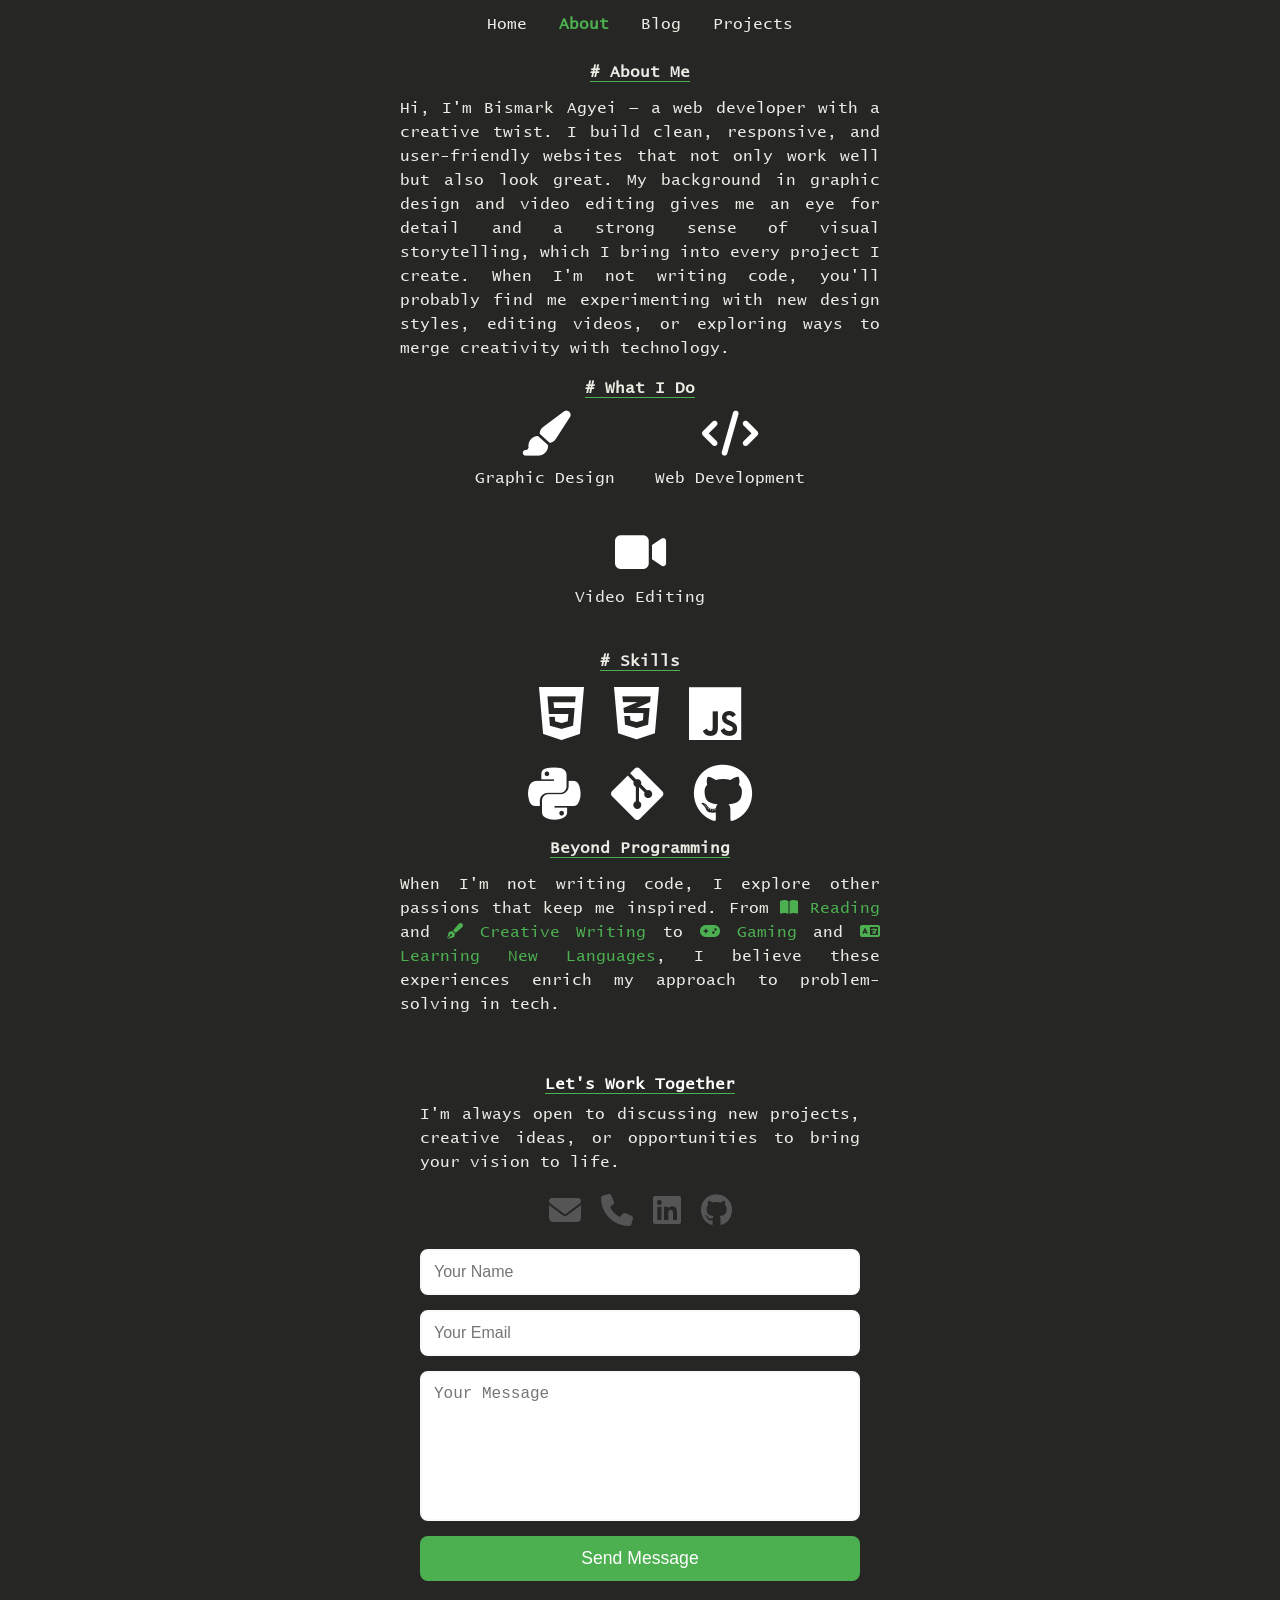
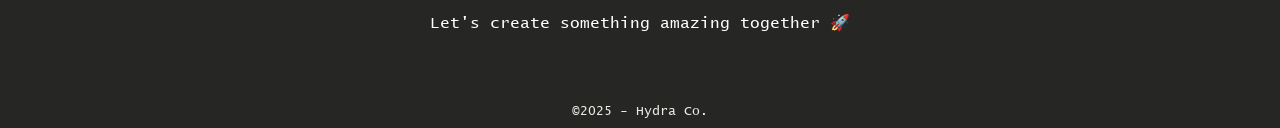
==== about.html @ a5358937 "first push of code for my portfolio website" ====
<!DOCTYPE html>
<html lang="en">
<head>
    <meta charset="UTF-8">
    <meta name="viewport" content="width=device-width, initial-scale=1.0">
    <link rel="stylesheet" href="https://cdnjs.cloudflare.com/ajax/libs/font-awesome/6.5.2/css/all.min.css">
    <link rel="stylesheet" href="css/about.css">
    <link rel="icon" type="image/png" href="img/kaizoku.png">
    <title>About</title>
    <script src="js/main.js"></script>
</head>
<body>
    <header class="header">
        <nav>
            <a class="nav_link" href="main.html">Home</a>
            <a class="nav_link active" href="about.html">About</a>
            <a class="nav_link" href="blog.html">Blog</a>
            <a class="nav_link" href="projects.html">Projects</a>
        </nav>
    </header>
    <article>
        <h1># About Me</h1>
        <!-- <figure>
            <img class="kaizoku" src="img/kaizoku.png" alt="">
        </figure> -->
        <section class="about">
        <p class="about_me">
            <!-- This is the story of me, the guy who was able to skin lions alive. The defeater of the defeatist mentality.
            I am the one who was killed but came back to live and then never died again. In the beginning, there was I and no one else, until I got bored and brought everything forth into existence. You see me when you look at your brother. 
            Stare at me when you look into the sun. If there is no Sun, then there is no me. I am the Luminious DARKNESS. KALI. Hydra. -->
            Hi, I'm Bismark Agyei — a web developer with a creative twist. I build clean, responsive, and user-friendly websites that not only work well but also look great. My background in graphic design and video editing gives me an eye for detail and a strong sense of visual storytelling, which I bring into every project I create.
            When I'm not writing code, you'll probably find me experimenting with new design styles, editing videos, or exploring ways to merge creativity with technology.
        </p>
        </section>
        <section class="things_i_do">
            <section class="services">
                <h2> # What I Do</h2>
                <div class="service-icons">
                    <div class="service-item">
                    <i class="fa-solid fa-paintbrush" title="Graphic Design"></i>
                    <p>Graphic Design</p>
                    </div>
                    <div class="service-item">
                    <i class="fa-solid fa-code" title="Web Development"></i>
                    <p>Web Development</p>
                    </div>
                    <div class="service-item">
                    <i class="fa-solid fa-video" title="Video Editing"></i>
                    <p>Video Editing</p>
                    </div>
                </div>
            </section>
        </section>
        <h2 class="skillo"># Skills</h2>
        <section class="skills">
            <div class="skill-icons">
                <div class="row">
                    <i class="fa-brands fa-html5" title="HTML5"></i>
                    <i class="fa-brands fa-css3-alt" title="CSS3"></i>
                    <i class="fa-brands fa-js" title="JavaScript"></i>
                </div>
                <div class="row">
                    <i class="fa-brands fa-python" title="Python"></i>
                    <i class="fa-brands fa-git-alt" title="Git"></i>
                    <i class="fa-brands fa-github" title="Github"></i>
                </div>
            </div>
        </section>
        <section id="beyond-programming">
            <h2>Beyond Programming</h2>
            <p>
                When I'm not writing code, I explore other passions that keep me inspired.
                From <span class="hobby"><i class="fa-solid fa-book-open"></i> Reading</span> 
                and <span class="hobby"><i class="fa-solid fa-pen-fancy"></i> Creative Writing</span> 
                to <span class="hobby"><i class="fa-solid fa-gamepad"></i> Gaming</span> 
                and <span class="hobby"><i class="fa-solid fa-language"></i> Learning New Languages</span>,
                I believe these experiences enrich my approach to problem-solving in tech.
            </p>
            <div class="beyond-row">
            </div>
        </section>
        <section id="contact">
            <h2>Let's Work Together</h2>
            <p>I'm always open to discussing new projects, creative ideas, or opportunities to bring your vision to life.</p>
            
            <div class="contact-links">
                <a href="mailto:iambismark38@gmail.com"><i class="fa-solid fa-envelope"></i></a>
                <a href="tel:+233551283848"><i class="fa-solid fa-phone"></i></a>
                <a href="https://linkedin.com/in/bismark-agyei/" target="_blank"><i class="fa-brands fa-linkedin"></i></a>
                <a href="https://github.com/kofimuad" target="_blank"><i class="fa-brands fa-github"></i></a>
            </div>
            
            <form action="https://formspree.io/f/yourformid" method="POST">
                <input type="text" name="name" placeholder="Your Name" required>
                <input type="email" name="_replyto" placeholder="Your Email" required>
                <textarea name="message" placeholder="Your Message" required></textarea>
                <button type="submit">Send Message</button>
            </form>

            <p class="closing-line">Let's create something amazing together 🚀</p>
        </section>
    </article>
    <footer>
        <p>©2025 - Hydra Co.</p>
    </footer>
</body>
</html>
---- css/about.css ----
/* Reset & Base Styles */
* {
    margin: 0;
    padding: 0;
    box-sizing: border-box;
}

@font-face {
    font-family: 'Lucida';
    src: url('../assets/lucida-console/lucon.ttf') format('truetype');
}

html, body {
  margin: 0;
  padding: 0;
  /* height: 100%; */
  background-color: #262624; /* dark background to match your site */
}

body {
  background-color: #262624;
  font-family: 'Lucida', sans-serif;
  color: #ECEBE4;
}

/* Navigation */
nav {
  margin-top: 1rem;
  display: flex;
  justify-content: center;
  gap: 2rem;
  margin-bottom: 2rem;
}

nav a {
    position: relative;
    text-decoration: none;
    color: inherit;
    font-weight: 500;
    color: #ECEBE4;
}

nav a.active {
  color: #4CAF50; /* active page */
  font-weight: bold; /* optional */
}

nav a::after {
  content: "";
  position: absolute;
  left: 50%;                /* Start from the middle */
  bottom: 0;
  width: 0;
  height: 2px;
  background-color: #4CAF50;
  transition: all 0.3s ease;
  transform: translateX(-50%);
}

nav a:hover::after {
  width: 100%;              /* Expand to full width */
}

article {
  display: flex;
  flex-direction: column;
  align-items: center;
  margin-left: 25rem;
  margin-right: 25rem;
}

article h1 {
  margin-bottom: 1rem;
  font-size: 1rem;
  text-decoration: underline;
  text-decoration-color: #4CAF50;
  text-underline-offset: 4px;
}

article p {
  text-align: justify;
  line-height: 1.5;
}

h2 {
  text-decoration: underline;
  text-decoration-color: #4CAF50;
  text-underline-offset: 4px;
}

.skillo {
  margin-top: 1.5rem;
  margin-bottom: 0;
  font-size: 1rem;
}

.skills {
  text-align: center;
  /* padding: 20px; */
}

.skill-icons {
  display: flex;
  justify-content: center;
  gap: 30px;
  margin-top: 15px;
}

.skill-icons i {
  font-size: 60px;
  color: #fff;
  transition: transform 0.3s ease, color 0.3s ease;
  cursor: pointer;
}

.skill-icons {
  display: flex;
  flex-direction: column; /* stack rows vertically */
  gap: 20px; /* space between rows */
  align-items: center; /* center the rows horizontally */
}

.skill-icons .row {
  display: flex;
  gap: 30px;
}

/* Hover effect - scale up slightly */
.skill-icons i:hover {
  transform: scale(1.2);
  color: #4CAF50; /* optional: change color on hover */
}

/* Optional bounce effect instead */
/* .skill-icons i:hover {
  animation: bounce 0.5s;
  color: #ff5722;
} */

@keyframes bounce {
  0%, 100% { transform: translateY(0); }
  50% { transform: translateY(-8px); }
}

.services {
  text-align: center;
  padding: 20px;
}

.service-icons {
  display: flex;
  justify-content: center;
  gap: 40px;
  margin-top: 15px;
  flex-wrap: wrap; /* makes it responsive on small screens */
}

.service-item {
  display: flex;
  flex-direction: column;
  align-items: center;
}

.service-item i {
  font-size: 45px;
  color: #fff;
  transition: transform 0.3s ease, color 0.3s ease;
  cursor: pointer;
}

.service-item p {
  margin-top: 10px;
  font-size: 16px;
  font-weight: 500;
}

.service-item i:hover {
  transform: scale(1.2);
  color: #4CAF50;
}

.services h2 {
  font-size: 1rem;
}

footer {
  position: relative;
  bottom: 0;
  left: 0;
  width: 100%;
  background: #262624;
  color: #ECEBE4;
  text-align: center;
  font-size: 13px;
  padding: 10px;
}

.kaizoku {
  border-radius: 50%;
  height: 150px;
  width: auto;
}

#beyond-programming {
  display: flex;
  flex-direction: column;
  align-items: center;
}

#beyond-programming h2 {
  font-size: 1rem;
  padding: 1rem;
}

#beyond-programming .hobby {
  font-size: 1rem;
  color: #4CAF50;
  transition: transform 0.3s ease, color 0.3s ease;
  cursor: pointer;
}

#contact {
  text-align: center;
  padding: 60px 20px;
  background: #262624; /* light neutral background */
}

#contact h2 {
  font-size: 1rem;
  margin-bottom: 10px;
  color: #fff;
}

#contact .contact-intro {
  font-size: 1.1rem;
  color: #555;
  margin-bottom: 30px;
}

/* Contact Icons */
.contact-links {
  display: flex;
  justify-content: center;
  gap: 20px;
  margin-top: 20px;
  margin-bottom: 20px;
}

.contact-links a {
  font-size: 2rem;
  color: #555;
  transition: transform 0.3s ease, color 0.3s ease;
}

.contact-links a:hover {
  color: #4CAF50; /* highlight green (match your site accent) */
  transform: scale(1.2);
}

/* Contact Form */
form {
  max-width: 500px;
  margin: 0 auto;
  display: flex;
  flex-direction: column;
  gap: 15px;
}

form input,
form textarea {
  width: 100%;
  padding: 12px;
  font-size: 1rem;
  border: 2px solid #f9f9f9;
  border-radius: 8px;
  outline: none;
  transition: border-color 0.3s ease;
}

form input:focus,
form textarea:focus {
  border-color: #4CAF50;
}

form textarea {
  resize: none;
  height: 150px;
}

form button {
  padding: 12px;
  font-size: 1.1rem;
  background: #4CAF50;
  color: white;
  border: none;
  border-radius: 8px;
  cursor: pointer;
  transition: background 0.3s ease, transform 0.3s ease;
}

form button:hover {
  background: #45a049;
  transform: scale(1.05);
}

/* Closing Line */
.closing-line {
  text-align: center;
  margin-top: 30px;
  font-size: 1rem;
  color: #fff
}
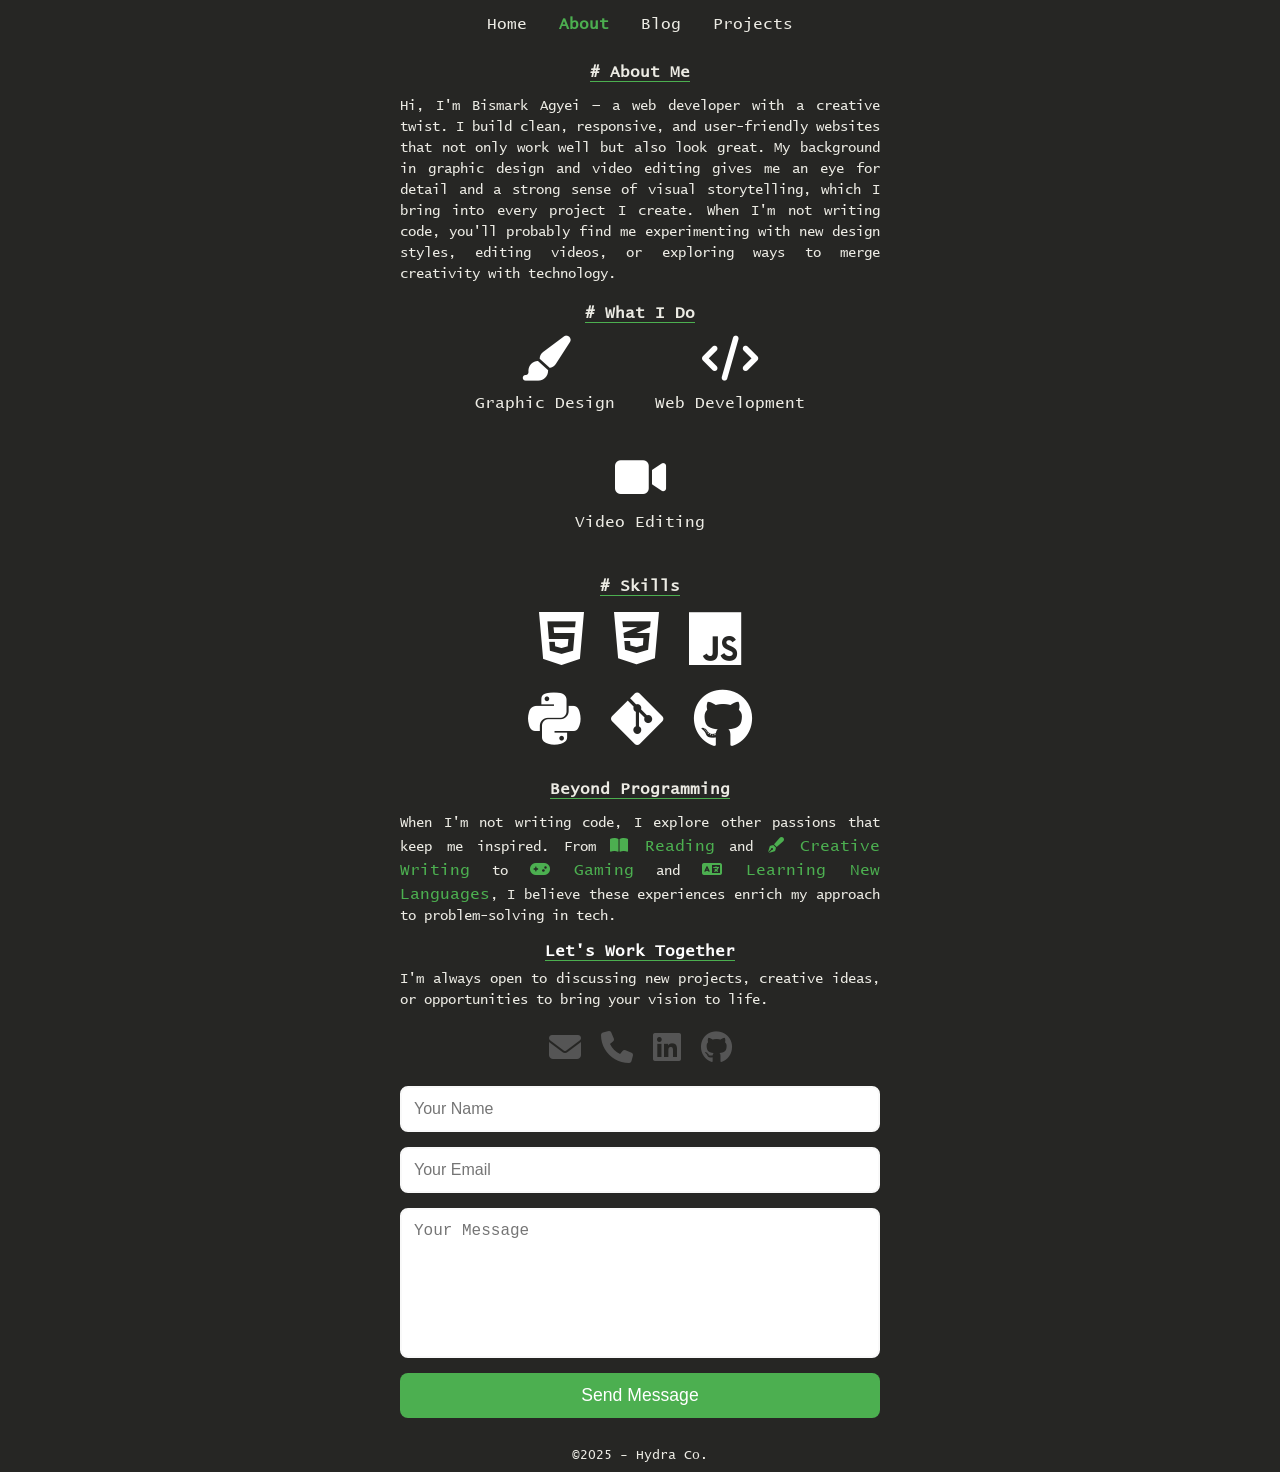
==== commit f2b55faf: "fixed main index stuff" ====
--- a/about.html
+++ b/about.html
@@ -12,7 +12,7 @@
 <body>
     <header class="header">
         <nav>
-            <a class="nav_link" href="main.html">Home</a>
+            <a class="nav_link" href="index.html">Home</a>
             <a class="nav_link active" href="about.html">About</a>
             <a class="nav_link" href="blog.html">Blog</a>
             <a class="nav_link" href="projects.html">Projects</a>
--- a/css/about.css
+++ b/css/about.css
@@ -21,6 +21,7 @@
   background-color: #262624;
   font-family: 'Lucida', sans-serif;
   color: #ECEBE4;
+  position: relative;
 }
 
 /* Navigation */
@@ -62,6 +63,7 @@
 }
 
 article {
+  font-size: 14px;
   display: flex;
   flex-direction: column;
   align-items: center;
@@ -96,6 +98,7 @@
 
 .skills {
   text-align: center;
+  margin-bottom: 1rem;
   /* padding: 20px; */
 }
 
@@ -184,9 +187,8 @@
 }
 
 footer {
-  position: relative;
+  position: absolute;
   bottom: 0;
-  left: 0;
   width: 100%;
   background: #262624;
   color: #ECEBE4;
@@ -221,7 +223,8 @@
 
 #contact {
   text-align: center;
-  padding: 60px 20px;
+  margin-top: 1rem;
+  /* padding: 60px 20px; */
   background: #262624; /* light neutral background */
 }
 
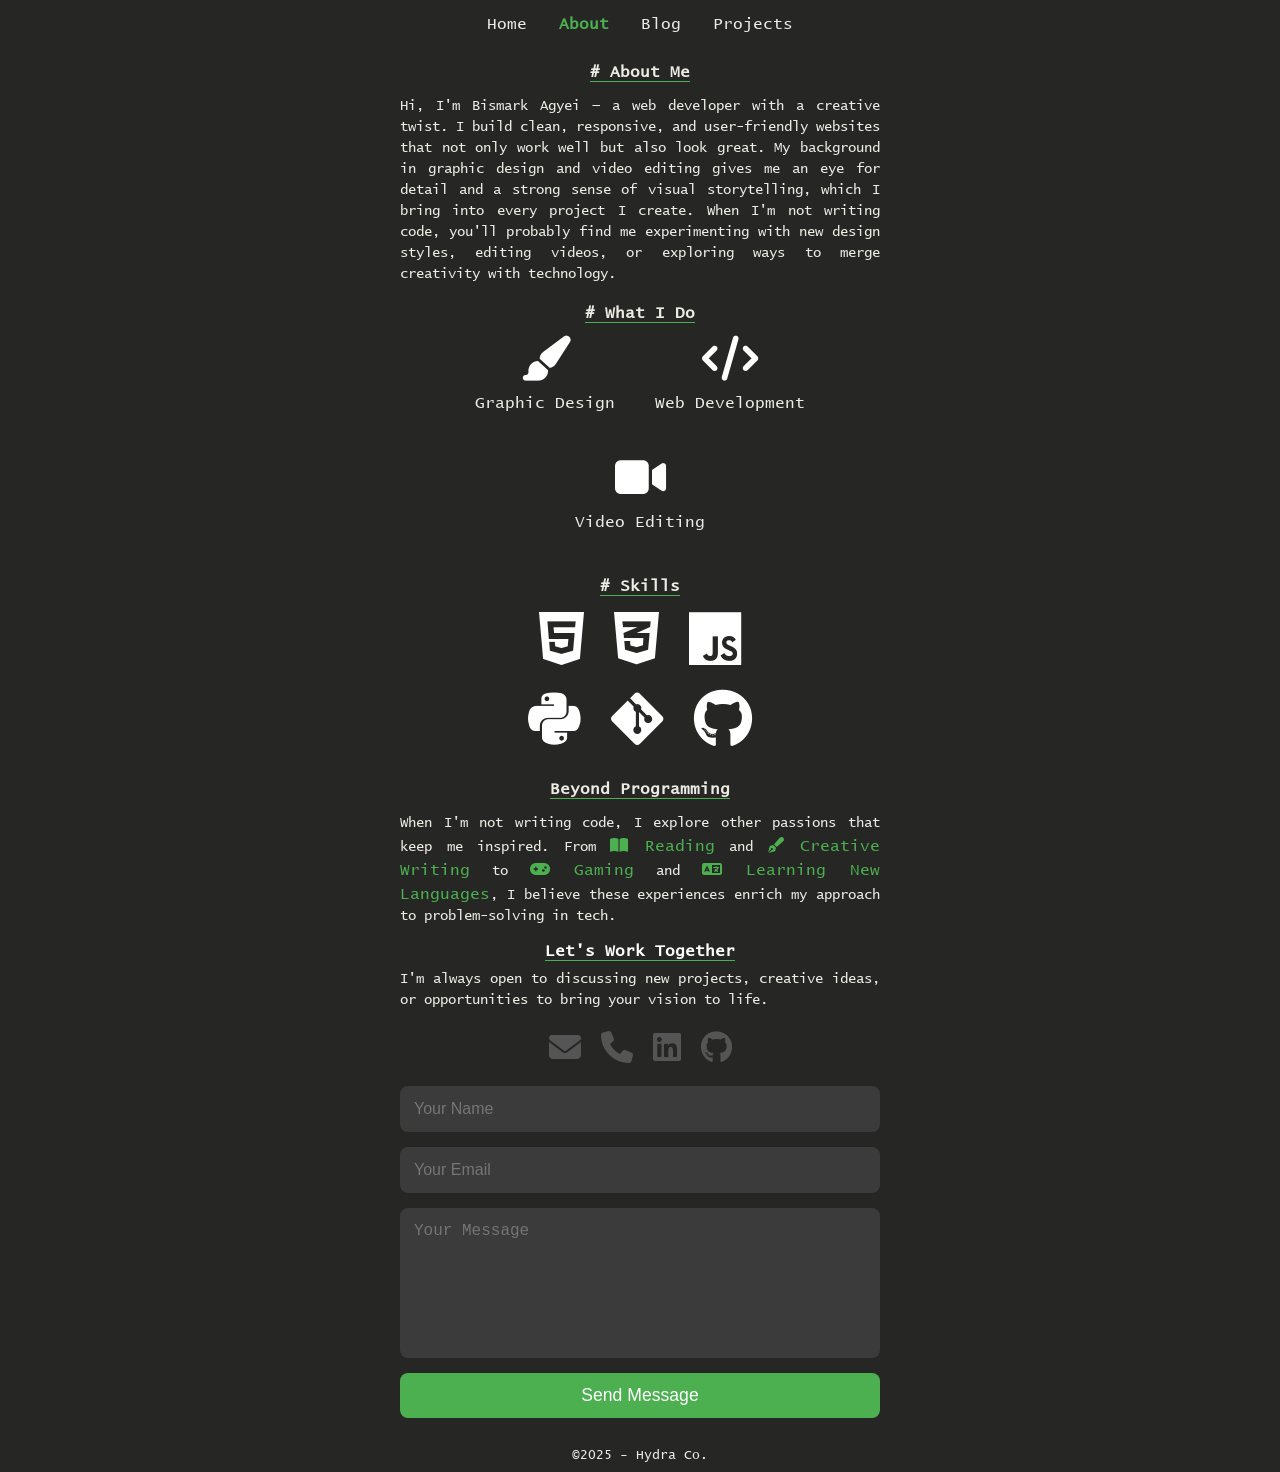
==== commit 1710c020: "small changes" ====
--- a/about.html
+++ b/about.html
@@ -5,8 +5,8 @@
     <meta name="viewport" content="width=device-width, initial-scale=1.0">
     <link rel="stylesheet" href="https://cdnjs.cloudflare.com/ajax/libs/font-awesome/6.5.2/css/all.min.css">
     <link rel="stylesheet" href="css/about.css">
-    <link rel="icon" type="image/png" href="img/kaizoku.png">
-    <title>About</title>
+    <link rel="icon" type="image/png" href="img/hydra.png">
+    <title>About: Bismark Agyei</title>
     <script src="js/main.js"></script>
 </head>
 <body>
--- a/css/about.css
+++ b/css/about.css
@@ -273,8 +273,9 @@
 form textarea {
   width: 100%;
   padding: 12px;
-  font-size: 1rem;
-  border: 2px solid #f9f9f9;
+  background-color: #3b3b3b;
+  font-size: 1rem;
+  border: 2px solid #3b3b3b;;
   border-radius: 8px;
   outline: none;
   transition: border-color 0.3s ease;
